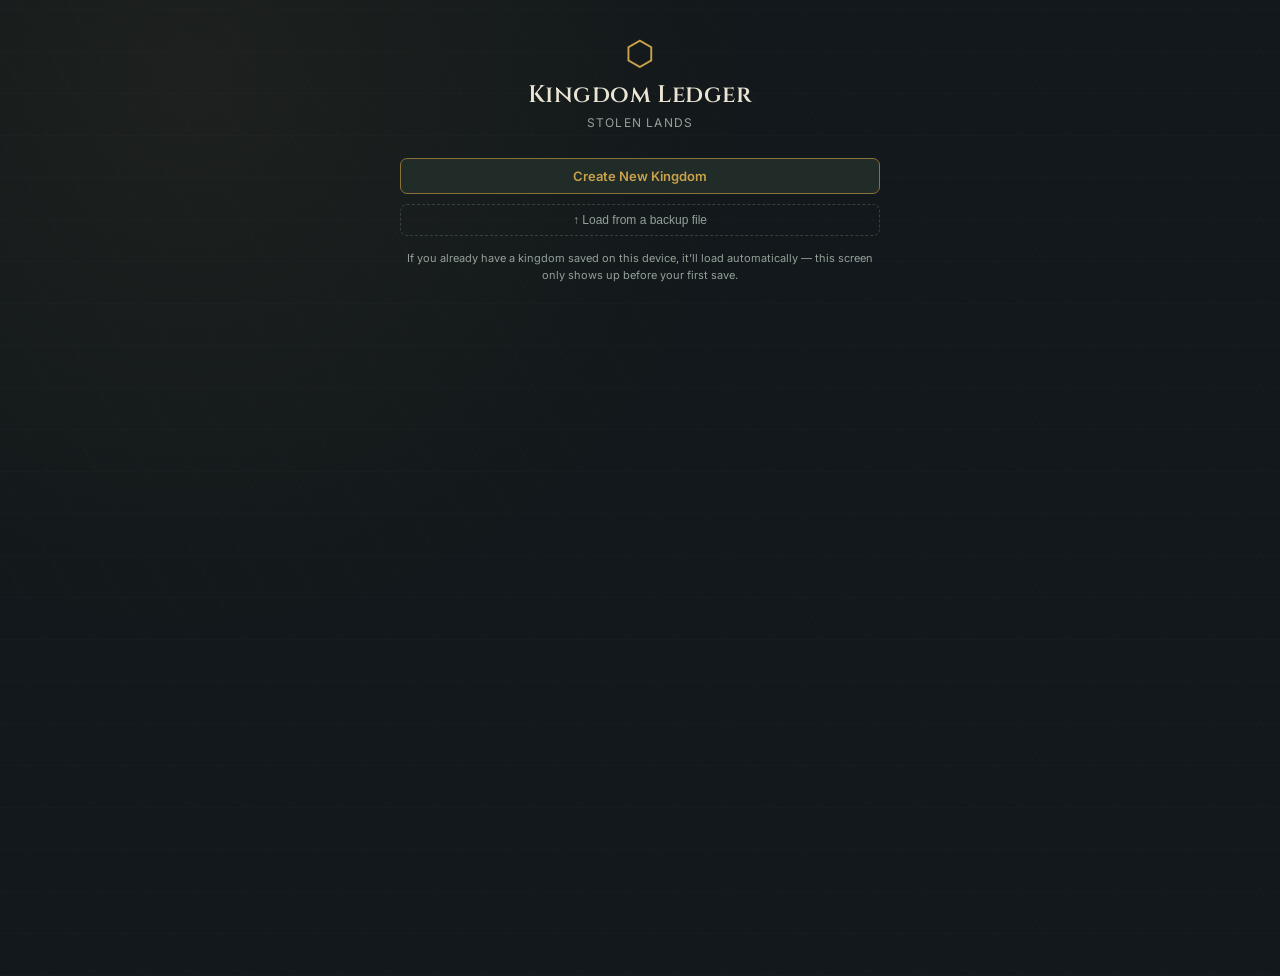
==== android/app/src/main/assets/index.html @ cfe41e46 "Add files via upload" ====
<!DOCTYPE html>
<html lang="en">
<head>
<meta charset="UTF-8">
<meta name="viewport" content="width=device-width, initial-scale=1.0, maximum-scale=1.0">
<meta name="theme-color" content="#12181B">
<meta name="apple-mobile-web-app-title" content="Kingdom Ledger">
<meta name="apple-mobile-web-app-capable" content="yes">
<meta name="apple-mobile-web-app-status-bar-style" content="black-translucent">
<link rel="manifest" href="manifest.json">
<link rel="icon" type="image/png" sizes="192x192" href="assets/icon-192.png">
<link rel="apple-touch-icon" href="assets/icon-180.png">
<title>Stolen Lands — Kingdom Ledger</title>
<link rel="preconnect" href="https://fonts.googleapis.com">
<link href="https://fonts.googleapis.com/css2?family=Cinzel:wght@500;600;700&family=Inter:wght@400;500;600;700&family=IBM+Plex+Mono:wght@400;500;600&display=swap" rel="stylesheet">
<link rel="stylesheet" href="style.css">

</head>
<body>

<!-- ============ CREATION / LOAD SCREEN ============ -->

<section id="creation-screen" style="display:none;"></section>

<!-- ============ MAIN APP ============ -->
<div id="main-app" style="display:none;">

<header class="top" style="display:flex;justify-content:space-between;align-items:flex-start;gap:10px;">
  <div style="flex:1;min-width:0;">
    <div class="eyebrow">Kingdom Ledger · Stolen Lands</div>
    <input id="kingdomName" type="text" value="Unnamed Realm" maxlength="40">
  </div>
  <button onclick="openSwitchKingdom()" title="Create a new kingdom or load another save" style="flex:0 0 auto;background:var(--surface-raised);border:1px solid var(--border);color:var(--gold);border-radius:8px;width:36px;height:36px;font-size:16px;cursor:pointer;margin-top:2px;">⬡</button>
</header>

<main>

  <!-- OVERVIEW -->
  <section class="tab-panel active" id="tab-overview"></section>

  <!-- ABILITIES & RUIN & SKILLS -->
  <section class="tab-panel" id="tab-abilities">
    <div id="ability-cards"></div>
  </section>

  <!-- LEADERSHIP -->
  <section class="tab-panel" id="tab-leaders">
    <div class="card">
      <h3>Leadership Roles <span class="sub" id="invested-count">0 / 4 invested</span></h3>
      <div id="leaders-list"></div>
      <div class="hint">Invest up to 4 roles for a +1 status bonus (+2 at kingdom level 8, +3 at 16) to checks using that role's key ability. A vacant role applies its vacancy penalty.</div>
    </div>
  </section>

  <!-- COMMODITIES -->
  <section class="tab-panel" id="tab-goods">
    <div class="card">
      <h3>Commodities <span class="sub" id="storage-note">storage limit —</span></h3>
      <div id="goods-list"></div>
    </div>
  </section>

  <!-- MAP -->
  <section class="tab-panel" id="tab-map">
    <div id="map-fullscreen-wrap">
      <div id="map-canvas">
        <img id="mapimg" alt="Map of the Stolen Lands" src="assets/map.png">
        <svg id="hexoverlay" viewBox="0 0 2048 768" preserveAspectRatio="none"></svg>
      </div>

      <div id="map-float-pick-banner">
        <h3 id="map-pick-title" style="margin-bottom:6px;font-size:13px;">Pick a location</h3>
        <div class="hint" style="margin-top:0;" id="map-pick-text">Tap a hex to set as this settlement's location</div>
        <div id="map-pick-actions" style="display:flex;gap:8px;margin-top:8px;">
          <button class="ghost" style="margin:0;" onclick="cancelPickLocation()">Cancel</button>
        </div>
      </div>

      <div id="map-zoom-controls">
        <button onclick="mapZoomStep(1.4)">+</button>
        <button onclick="mapZoomStep(1/1.4)">−</button>
      </div>
      <button id="map-recenter-btn" onclick="resetMapView()">Reset view</button>
    </div>

    <div class="map-below-controls">
      <div class="hint" style="margin-top:0;" id="map-hint">Drag to pan, pinch or scroll to zoom, tap a hex to mark it.</div>
      <div class="legend" id="map-legend"></div>
    </div>

    <div id="hex-panel">
    <div class="hex-panel-inner card">
      <h3 id="hex-panel-title">Hex</h3>
      <div class="row">
        <div class="label">Name</div>
        <input type="text" id="hex-name" class="wide" style="max-width:190px;" placeholder="e.g. Oleg's Trading Post">
      </div>
      <div class="row">
        <div class="label">Marker</div>
        <select id="hex-type">
          <option value="">— none —</option>
          <option value="Capital">Capital</option>
          <option value="Claimed Territory">Claimed Territory</option>
          <option value="Settlement">Settlement</option>
          <option value="Friendly Camp">Friendly Camp</option>
          <option value="Enemy Base">Enemy Base</option>
          <option value="Point of Interest">Point of Interest</option>
          <option value="Side Quest">Side Quest</option>
          <option value="Hazard">Hazard</option>
        </select>
      </div>
      <textarea class="wide" id="hex-note" rows="3" placeholder="Notes about this hex..." style="margin-top:8px;"></textarea>
      <button class="action" onclick="saveHex()">Save hex</button>
      <button class="ghost" style="margin-top:8px;" onclick="closeHexPanel()">Close</button>
    </div>
    </div>
  </section>

  <!-- NOTES -->
  <section class="tab-panel" id="tab-notes">
    <div class="card">
      <h3>Settlements</h3>
      <div id="settlements-list"></div>
      <button class="ghost" onclick="addSettlement()">+ Found a settlement</button>
    </div>

    <div class="card">
      <h3>Field Notes</h3>
      <div class="hint" style="margin-top:0;">Every marked hex from the map, in one list — side quests, camps, points of interest, hazards. Tap one to jump back to it.</div>
      <div id="notes-list"></div>
    </div>
  </section>

</main>

<nav class="bottom">
  <button class="tab-btn active" data-tab="overview"><span class="icon">⛭</span>Overview</button>
  <button class="tab-btn" data-tab="abilities"><span class="icon">◈</span>Abilities</button>
  <button class="tab-btn" data-tab="leaders"><span class="icon">♛</span>Leaders</button>
  <button class="tab-btn" data-tab="goods"><span class="icon">⚖</span>Goods</button>
  <button class="tab-btn" data-tab="map"><span class="icon">⬡</span>Map</button>
  <button class="tab-btn" data-tab="notes"><span class="icon">✎</span>Notes</button>
</nav>

</div><!-- /main-app -->


<script src="app.js"></script>
</body>
</html>
---- android/app/src/main/assets/style.css ----
:root{
    --bg:#12181B;
    --surface:#1B2422;
    --surface-raised:#212B28;
    --border:#34423D;
    --text:#E9E4D3;
    --text-muted:#93A199;
    --gold:#C9A24B;
    --gold-dim:#8A7238;
    --forest:#5C8B72;
    --rust:#B15C42;
    --blue:#5B87A6;
  }
  *{box-sizing:border-box;}
  html,body{margin:0;padding:0;background:#12181B;}
  body{
    background:var(--bg);
    color:var(--text);
    font-family:'Inter',sans-serif;
    min-height:100vh;
    padding-bottom:76px;
    background-image:
      radial-gradient(circle at 15% 8%, rgba(201,162,75,0.06), transparent 40%),
      repeating-linear-gradient(60deg, rgba(255,255,255,0.012) 0 1px, transparent 1px 42px),
      repeating-linear-gradient(0deg, rgba(255,255,255,0.012) 0 1px, transparent 1px 42px);
  }
  h1,h2,h3{font-family:'Cinzel',serif;font-weight:600;letter-spacing:0.02em;margin:0;}
  .mono{font-family:'IBM Plex Mono',monospace;}
  header.top{
    padding:22px 18px 16px;
    border-bottom:1px solid var(--border);
    background:linear-gradient(180deg, rgba(201,162,75,0.06), transparent);
  }
  header.top .eyebrow{font-size:11px;letter-spacing:0.18em;text-transform:uppercase;color:var(--gold-dim);margin-bottom:4px;}
  header.top input#kingdomName{
    background:none;border:none;color:var(--text);font-family:'Cinzel',serif;
    font-size:26px;font-weight:700;width:100%;padding:0;outline:none;
  }
  header.top input#kingdomName:focus{color:var(--gold);}
  main{padding:16px;max-width:520px;margin:0 auto;}
  .tab-panel{display:none;animation:fade .18s ease;}
  .tab-panel.active{display:block;}
  @keyframes fade{from{opacity:0;transform:translateY(4px);}to{opacity:1;transform:translateY(0);}}

  .card{
    background:var(--surface);
    border:1px solid var(--border);
    border-radius:10px;
    padding:16px;
    margin-bottom:14px;
  }
  .card h3{font-size:13px;letter-spacing:0.1em;text-transform:uppercase;color:var(--gold);margin-bottom:12px;}
  .card h3 .sub{color:var(--text-muted);text-transform:none;letter-spacing:0;font-family:'Inter',sans-serif;font-weight:400;font-size:11px;}

  .seal-row{display:flex;gap:12px;margin-bottom:14px;}
  .seal{
    flex:1;background:var(--surface);border:1px solid var(--border);border-radius:10px;
    padding:14px 10px;text-align:center;position:relative;overflow:hidden;
  }
  .seal::before{
    content:'';position:absolute;inset:0;
    background:radial-gradient(circle at 50% -10%, rgba(201,162,75,0.16), transparent 60%);
  }
  .seal .val{font-family:'Cinzel',serif;font-size:26px;font-weight:700;color:var(--gold);position:relative;}
  .seal .lbl{font-size:10px;letter-spacing:0.12em;text-transform:uppercase;color:var(--text-muted);margin-top:2px;position:relative;}
  .seal .sub{font-size:10px;color:var(--text-muted);margin-top:1px;position:relative;}

  .xpbar{height:8px;border-radius:5px;background:var(--surface-raised);overflow:hidden;margin-top:6px;border:1px solid var(--border);}
  .xpbar-fill{height:100%;background:linear-gradient(90deg,var(--gold-dim),var(--gold));}
  .row{display:flex;justify-content:space-between;align-items:center;gap:10px;padding:8px 0;border-bottom:1px solid var(--border);}
  .row:last-child{border-bottom:none;}
  .row .label{font-size:14px;color:var(--text);}
  .row .label small{display:block;color:var(--text-muted);font-size:11px;margin-top:1px;}

  input, select, textarea{
    background:var(--surface-raised);border:1px solid var(--border);color:var(--text);
    border-radius:6px;padding:7px 9px;font-family:'Inter',sans-serif;font-size:14px;outline:none;
  }
  input:focus, select:focus, textarea:focus{border-color:var(--gold-dim);}
  input.num{width:64px;text-align:center;font-family:'IBM Plex Mono',monospace;}
  input.wide{width:100%;}

  .stepper{display:flex;align-items:center;gap:8px;}
  .stepper button{
    width:28px;height:28px;border-radius:6px;border:1px solid var(--border);background:var(--surface-raised);
    color:var(--gold);font-size:16px;cursor:pointer;line-height:1;
  }
  .stepper button:active{background:var(--gold-dim);color:var(--bg);}
  .stepper .amt{min-width:28px;text-align:center;font-family:'IBM Plex Mono',monospace;font-size:15px;}

  button.action{
    background:var(--surface-raised);border:1px solid var(--gold-dim);color:var(--gold);
    padding:9px 14px;border-radius:7px;font-family:'Inter',sans-serif;font-weight:600;font-size:13px;cursor:pointer;
    width:100%;margin-top:8px;
  }
  button.action:active{background:var(--gold-dim);color:var(--bg);}
  button.ghost{
    background:none;border:1px dashed var(--border);color:var(--text-muted);
    padding:8px;border-radius:7px;font-size:12px;cursor:pointer;width:100%;
  }
  button.danger-ghost{border-color:var(--rust);color:var(--rust);}

  .pill{display:inline-block;padding:2px 9px;border-radius:20px;font-size:11px;border:1px solid var(--border);color:var(--text-muted);}
  .pill.warn{color:var(--rust);border-color:var(--rust);}

  select.rank{width:92px;}
  .skill-grid .row{align-items:flex-start;}
  .skill-name{font-weight:600;}
  .skill-mod{font-family:'IBM Plex Mono',monospace;font-size:16px;color:var(--gold);min-width:34px;text-align:right;}

  .settlement{border:1px solid var(--border);border-radius:8px;padding:12px;margin-bottom:10px;background:var(--surface-raised);}
  .settlement-head{display:flex;justify-content:space-between;align-items:center;margin-bottom:8px;}
  .settlement-loc{display:flex;align-items:center;gap:10px;margin-bottom:10px;font-size:12px;}
  .loc-pin{color:var(--text-muted);}
  .loc-link{background:none;border:none;color:var(--gold-dim);font-size:12px;padding:2px 0;cursor:pointer;text-decoration:underline;}
  .loc-link:active{color:var(--gold);}
  .tag{display:inline-flex;align-items:center;gap:5px;background:var(--surface);border:1px solid var(--border);border-radius:16px;padding:3px 10px;font-size:12px;margin:3px 4px 0 0;}
  .tag button{background:none;border:none;color:var(--rust);cursor:pointer;font-size:13px;padding:0;}
  .tag-input-row{display:flex;gap:6px;margin-top:8px;}

  .log-entry{border-left:2px solid var(--gold-dim);padding:4px 0 4px 12px;margin-bottom:10px;}
  .log-entry .meta{font-size:11px;color:var(--text-muted);font-family:'IBM Plex Mono',monospace;}
  .log-entry .note{font-size:13px;margin-top:2px;}

  nav.bottom{
    position:fixed;bottom:0;left:0;right:0;
    display:flex;background:var(--surface);border-top:1px solid var(--border);
    padding:6px 4px calc(6px + env(safe-area-inset-bottom));
    z-index:10;
  }
  nav.bottom button{
    flex:1;background:none;border:none;color:var(--text-muted);
    font-family:'Inter',sans-serif;font-size:10px;letter-spacing:0.02em;
    display:flex;flex-direction:column;align-items:center;gap:3px;padding:6px 2px;cursor:pointer;border-radius:8px;
  }
  nav.bottom button .icon{font-size:17px;}
  nav.bottom button.active{color:var(--gold);background:rgba(201,162,75,0.08);}

  .hint{font-size:11px;color:var(--text-muted);margin-top:6px;line-height:1.5;}
  .map-wrap{position:relative;width:100%;border-radius:8px;overflow:hidden;border:1px solid var(--border);line-height:0;}
  .map-wrap img{display:block;width:100%;height:auto;}
  .map-wrap svg{position:absolute;inset:0;width:100%;height:100%;display:block;}
  .hex-cell{fill:rgba(0,0,0,0);stroke:rgba(233,228,211,0.18);stroke-width:2;cursor:pointer;transition:fill .1s;}
  .hex-cell:active, .hex-cell.picking{fill:rgba(201,162,75,0.35);}
  .hex-cell.selected{stroke:#C9A24B;stroke-width:5;}
  .hex-cell.pending-confirm{fill:rgba(201,162,75,0.55);stroke:#C9A24B;stroke-width:5;}
  .hex-marker{
    font-size:30px;text-anchor:middle;dominant-baseline:central;pointer-events:none;
    fill:#F2ECD8;stroke:#1B120A;stroke-width:3;paint-order:stroke fill;
    font-family:'Inter',sans-serif;font-weight:700;
  }
  .hex-marker-label{
    font-size:15px;text-anchor:middle;dominant-baseline:hanging;pointer-events:none;
    fill:#F2ECD8;stroke:#0A0D0E;stroke-width:2.5;paint-order:stroke fill;
    font-family:'Inter',sans-serif;font-weight:600;
  }
  .legend{display:flex;flex-wrap:wrap;gap:8px 12px;margin-top:10px;}
  .legend-item{display:flex;align-items:center;gap:5px;font-size:11px;color:var(--text-muted);}
  .legend-swatch{width:16px;text-align:center;display:inline-block;color:var(--gold);font-size:12px;}

  /* ---------- full-screen map tab ---------- */
  #tab-map.active{display:block;}
  #map-fullscreen-wrap{
    position:fixed; left:0; right:0;
    top:var(--map-top,84px); bottom:var(--map-bottom,68px);
    background:#0A0D0E; overflow:hidden; touch-action:none; z-index:5;
  }
  #map-canvas{position:absolute; top:0; left:0; transform-origin:0 0;}
  #map-canvas img{display:block; pointer-events:none; user-select:none; -webkit-user-drag:none;}
  #map-canvas svg{position:absolute; inset:0; width:100%; height:100%; display:block;}
  #map-zoom-controls{position:absolute; right:10px; bottom:14px; display:flex; flex-direction:column; gap:6px; z-index:6;}
  #map-zoom-controls button{
    width:38px; height:38px; border-radius:8px; border:1px solid var(--border);
    background:rgba(27,36,34,0.92); color:var(--gold); font-size:19px; cursor:pointer; line-height:1;
  }
  #map-zoom-controls button:active{background:var(--gold-dim); color:var(--bg);}
  #map-recenter-btn{position:absolute; left:10px; bottom:14px; z-index:6;
    background:rgba(27,36,34,0.92); border:1px solid var(--border); color:var(--text-muted);
    font-size:11px; padding:8px 10px; border-radius:8px; cursor:pointer;}
  #map-float-pick-banner{
    position:absolute; top:10px; left:10px; right:10px; z-index:7;
    background:rgba(27,36,34,0.97); border:1px solid var(--gold); border-radius:10px;
    padding:12px 14px; display:none;
  }
  #hex-tap-popup{
    position:fixed; z-index:50; display:flex; flex-direction:column; gap:6px;
    background:var(--surface); border:1px solid var(--gold-dim); border-radius:10px; padding:8px;
    box-shadow:0 6px 20px rgba(0,0,0,0.5);
  }
  #hex-tap-popup button{
    background:var(--surface-raised); border:1px solid var(--border); color:var(--gold);
    padding:8px 12px; border-radius:7px; font-size:12px; font-family:'Inter',sans-serif; font-weight:600;
    cursor:pointer; white-space:nowrap; text-align:left;
  }
  #hex-tap-popup button:active{background:var(--gold-dim); color:var(--bg);}
  #hex-tap-popup .popup-caption{font-size:10px; color:var(--text-muted); padding:2px 4px 4px;}
  .map-below-controls{padding:16px;}
  #hex-panel{
    position:fixed; inset:0; z-index:60;
    background:rgba(0,0,0,0.72);
    display:none; align-items:center; justify-content:center;
    padding:20px; overflow-y:auto;
  }
  #hex-panel.open{display:flex;}
  .hex-panel-inner{max-width:420px; width:100%; max-height:85vh; overflow-y:auto; margin:0;}

  .ability-tags{display:flex;flex-wrap:wrap;gap:5px;margin-top:6px;}
  .ability-tag{font-size:10px;padding:2px 7px;border-radius:10px;font-family:'IBM Plex Mono',monospace;}
  .ability-tag.pos{background:rgba(92,139,114,0.18);color:#8fbf9e;}
  .ability-tag.neg{background:rgba(177,92,66,0.18);color:#d99a82;}
  .skill-source-icon{color:var(--gold-dim);font-size:11px;margin-left:5px;}

  .note-item{
    display:flex;gap:10px;padding:11px 4px;border-bottom:1px solid var(--border);
    cursor:pointer;text-align:left;background:none;border-left:none;border-right:none;border-top:none;width:100%;
  }
  .note-item:last-child{border-bottom:none;}
  .note-item:active{background:var(--surface-raised);}
  .note-dot{width:20px;text-align:center;flex-shrink:0;margin-top:1px;color:var(--gold);font-size:15px;}
  .note-body{flex:1;min-width:0;}
  .note-toprow{display:flex;justify-content:space-between;gap:8px;align-items:baseline;}
  .note-name{font-size:14px;color:var(--text);font-weight:600;}
  .note-hexlabel{font-family:'IBM Plex Mono',monospace;font-size:11px;color:var(--text-muted);flex-shrink:0;}
  .note-type{font-size:11px;color:var(--gold-dim);margin-top:1px;}
  .note-text{font-size:12px;color:var(--text-muted);margin-top:4px;line-height:1.45;white-space:pre-wrap;}
  .notes-empty{font-size:12px;color:var(--text-muted);padding:8px 4px;}
  .divider{height:1px;background:var(--border);margin:14px 0;}
  .two-col{display:grid;grid-template-columns:1fr 1fr;gap:10px;}
  select.type-select{width:100%;}

  /* ---------- creation screen ---------- */
  #creation-screen{
    min-height:100vh;display:flex;flex-direction:column;align-items:center;
    padding:32px 18px 60px;
  }
  .creation-wrap{max-width:480px;width:100%;}
  .creation-crest{display:flex;flex-direction:column;align-items:center;text-align:center;margin-bottom:28px;}
  .creation-crest .glyph{font-size:34px;color:var(--gold);margin-bottom:6px;}
  .creation-crest h1{font-size:24px;color:var(--text);}
  .creation-crest .tag{background:none;border:none;padding:0;margin:4px 0 0;color:var(--text-muted);font-size:12px;letter-spacing:0.1em;text-transform:uppercase;}
  .creation-steps{display:flex;gap:6px;justify-content:center;margin-bottom:22px;}
  .creation-steps .dot{width:22px;height:3px;border-radius:2px;background:var(--border);}
  .creation-steps .dot.done{background:var(--gold-dim);}
  .creation-steps .dot.active{background:var(--gold);}
  .option-card{
    display:block;width:100%;text-align:left;background:var(--surface);border:1px solid var(--border);
    border-radius:10px;padding:13px 14px;margin-bottom:9px;cursor:pointer;color:var(--text);
    font-family:'Inter',sans-serif;
  }
  .option-card:active{background:var(--surface-raised);}
  .option-card.selected{border-color:var(--gold);background:rgba(201,162,75,0.08);}
  .option-card .opt-name{font-family:'Cinzel',serif;font-weight:600;font-size:15px;color:var(--text);}
  .option-card.selected .opt-name{color:var(--gold);}
  .option-card .opt-detail{font-size:11px;color:var(--text-muted);margin-top:4px;line-height:1.5;}
  .option-card .opt-detail b{color:var(--text);font-weight:600;}
  .boost-picker{display:grid;grid-template-columns:1fr 1fr;gap:8px;margin-bottom:8px;}
  .boost-picker button{
    background:var(--surface);border:1px solid var(--border);border-radius:8px;color:var(--text);
    padding:10px 8px;font-family:'Inter',sans-serif;font-size:13px;cursor:pointer;
  }
  .boost-picker button.selected{border-color:var(--gold);background:rgba(201,162,75,0.1);color:var(--gold);}
  .creation-nav{display:flex;gap:8px;margin-top:18px;}
  .creation-nav button.action{margin-top:0;}
  .creation-nav button.ghost{margin-top:0;width:auto;flex:0 0 90px;}
  .load-choice{display:flex;flex-direction:column;gap:10px;width:100%;}
  .load-choice button.action{margin-top:0;}

  /* ---------- overview dashboard ---------- */
  .stat-grid{display:grid;grid-template-columns:1fr 1fr 1fr;gap:10px;margin-bottom:14px;}
  .commod-row{display:grid;grid-template-columns:repeat(5,1fr);gap:8px;}
  .commod-cell{background:var(--surface-raised);border:1px solid var(--border);border-radius:8px;padding:9px 4px;text-align:center;}
  .commod-cell .icon{font-size:15px;}
  .commod-cell .name{font-size:10px;color:var(--text-muted);margin-top:2px;}
  .commod-cell .val{font-family:'IBM Plex Mono',monospace;font-size:15px;color:var(--gold);margin-top:1px;}
  table.lead-table{width:100%;border-collapse:collapse;font-size:12px;}
  table.lead-table th{text-align:left;color:var(--text-muted);font-weight:500;font-size:10px;text-transform:uppercase;letter-spacing:0.06em;padding-bottom:6px;border-bottom:1px solid var(--border);}
  table.lead-table td{padding:7px 4px;border-bottom:1px solid var(--border);}
  table.lead-table tr:last-child td{border-bottom:none;}
  .summary-pair{display:grid;grid-template-columns:1fr 1fr;gap:10px;}
  .summary-card{background:var(--surface);border:1px solid var(--border);border-radius:10px;padding:14px;text-align:center;}
  .summary-card .big{font-family:'Cinzel',serif;font-size:26px;color:var(--gold);}
  .summary-card .lbl{font-size:11px;color:var(--text-muted);margin-top:2px;}
  .card-head-row{display:flex;justify-content:space-between;align-items:center;margin-bottom:12px;}
  .card-head-row h3{margin-bottom:0;}
  button.small-ghost{
    background:none;border:1px solid var(--border);color:var(--text-muted);border-radius:7px;
    padding:5px 10px;font-size:11px;cursor:pointer;
  }
  .empty-state{text-align:center;padding:18px 8px;color:var(--text-muted);}
  .empty-state .glyph{font-size:22px;color:var(--gold-dim);margin-bottom:6px;}
  .empty-state .sub{font-size:11px;margin-top:3px;}
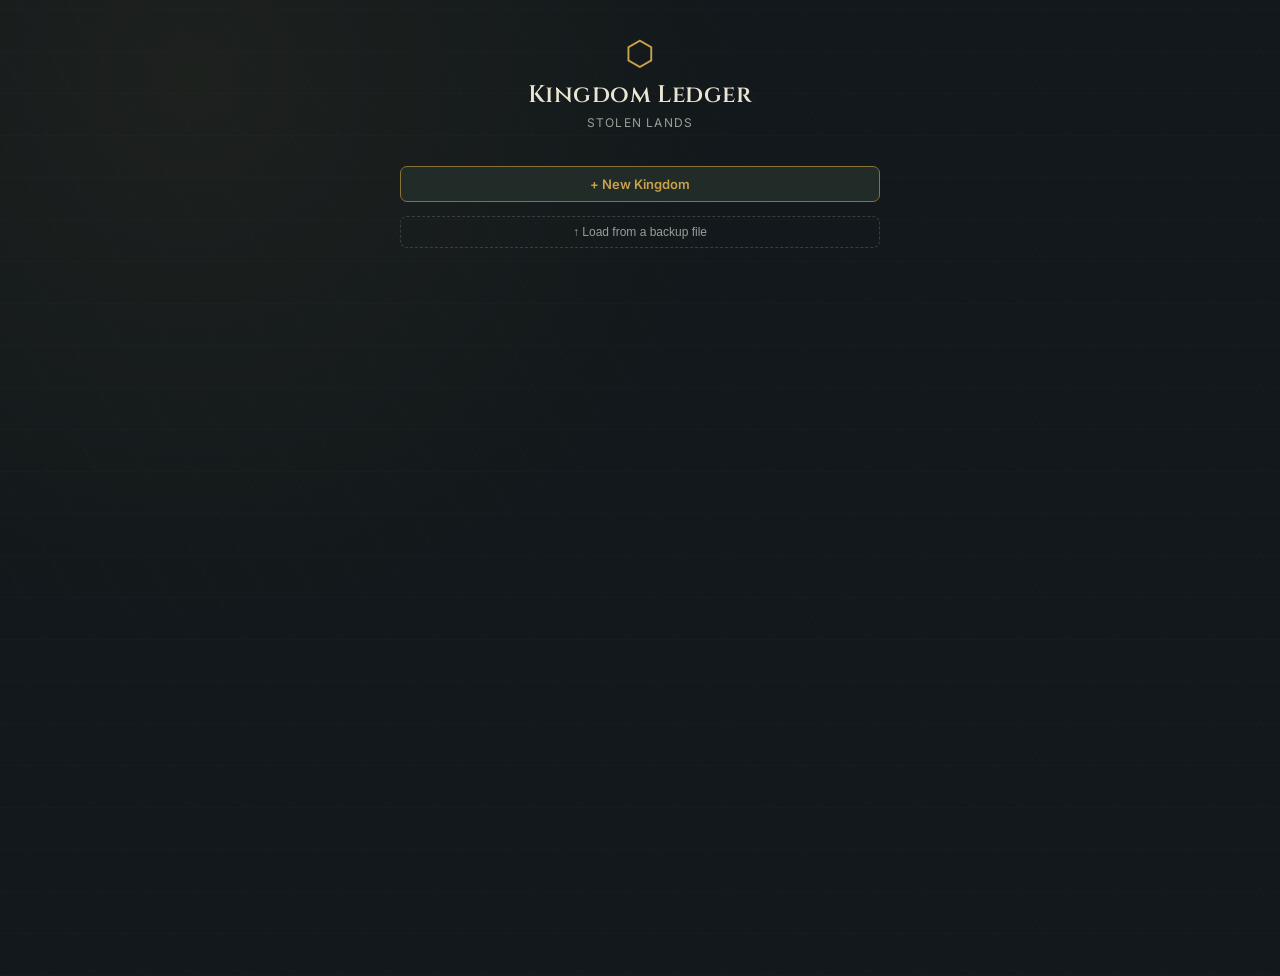
==== commit 135941c0: "Add files via upload" ====
--- a/android/app/src/main/assets/index.html
+++ b/android/app/src/main/assets/index.html
@@ -13,7 +13,21 @@
 <title>Stolen Lands — Kingdom Ledger</title>
 <link rel="preconnect" href="https://fonts.googleapis.com">
 <link href="https://fonts.googleapis.com/css2?family=Cinzel:wght@500;600;700&family=Inter:wght@400;500;600;700&family=IBM+Plex+Mono:wght@400;500;600&display=swap" rel="stylesheet">
-<link rel="stylesheet" href="style.css">
+<link rel="stylesheet" href="style.css" id="main-stylesheet">
+<script>
+// Hot-update bootstrap: if a newer app.js/style.css was fetched via the in-app
+// "Update Now" button, use those instead of the versions bundled in the APK.
+// Same page/origin either way, so saved kingdoms in localStorage are unaffected.
+(function(){
+  try{
+    var cssOverride = localStorage.getItem('hotupdate-style-css');
+    if(cssOverride){
+      var blob = new Blob([cssOverride], {type:'text/css'});
+      document.getElementById('main-stylesheet').href = URL.createObjectURL(blob);
+    }
+  }catch(e){}
+})();
+</script>
 
 </head>
 <body>
@@ -109,6 +123,14 @@
           <option value="Hazard">Hazard</option>
         </select>
       </div>
+      <div class="row">
+        <div class="label">Resources</div>
+        <input type="text" id="hex-resources" class="wide" style="max-width:190px;" placeholder="e.g. Timber, Game">
+      </div>
+      <div class="row">
+        <div class="label">Features</div>
+        <input type="text" id="hex-features" class="wide" style="max-width:190px;" placeholder="e.g. Ravine, Ruins">
+      </div>
       <textarea class="wide" id="hex-note" rows="3" placeholder="Notes about this hex..." style="margin-top:8px;"></textarea>
       <button class="action" onclick="saveHex()">Save hex</button>
       <button class="ghost" style="margin-top:8px;" onclick="closeHexPanel()">Close</button>
@@ -119,7 +141,7 @@
   <!-- NOTES -->
   <section class="tab-panel" id="tab-notes">
     <div class="card">
-      <h3>Settlements</h3>
+      <h3>Settlements <a href="https://2e.aonprd.com/Rules.aspx?ID=1819" target="_blank" rel="noopener" class="sub" style="text-decoration:underline;">rules ↗</a></h3>
       <div id="settlements-list"></div>
       <button class="ghost" onclick="addSettlement()">+ Found a settlement</button>
     </div>
@@ -145,6 +167,18 @@
 </div><!-- /main-app -->
 
 
-<script src="app.js"></script>
+<script>
+(function(){
+  var override = null;
+  try{ override = localStorage.getItem('hotupdate-app-js'); }catch(e){}
+  var s = document.createElement('script');
+  if(override){
+    s.textContent = override;
+  } else {
+    s.src = 'app.js';
+  }
+  document.body.appendChild(s);
+})();
+</script>
 </body>
 </html>
--- a/android/app/src/main/assets/style.css
+++ b/android/app/src/main/assets/style.css
@@ -263,6 +263,19 @@
   .creation-nav button.action{margin-top:0;}
   .creation-nav button.ghost{margin-top:0;width:auto;flex:0 0 90px;}
   .load-choice{display:flex;flex-direction:column;gap:10px;width:100%;}
+  .kingdom-list{display:flex;flex-direction:column;gap:8px;}
+  .kingdom-row{display:flex;gap:8px;align-items:stretch;}
+  .kingdom-row-open{
+    flex:1;text-align:left;background:var(--surface);border:1px solid var(--border);
+    border-radius:10px;padding:12px 14px;cursor:pointer;color:var(--text);font-family:'Inter',sans-serif;
+  }
+  .kingdom-row-open:active{background:var(--surface-raised);}
+  .kingdom-row.current .kingdom-row-open{border-color:var(--gold);background:rgba(201,162,75,0.08);}
+  .kingdom-row-delete{
+    flex:0 0 44px;background:var(--surface);border:1px solid var(--border);border-radius:10px;
+    color:var(--rust);font-size:16px;cursor:pointer;
+  }
+  .kingdom-row-delete:active{background:rgba(177,92,66,0.15);}
   .load-choice button.action{margin-top:0;}
 
   /* ---------- overview dashboard ---------- */
